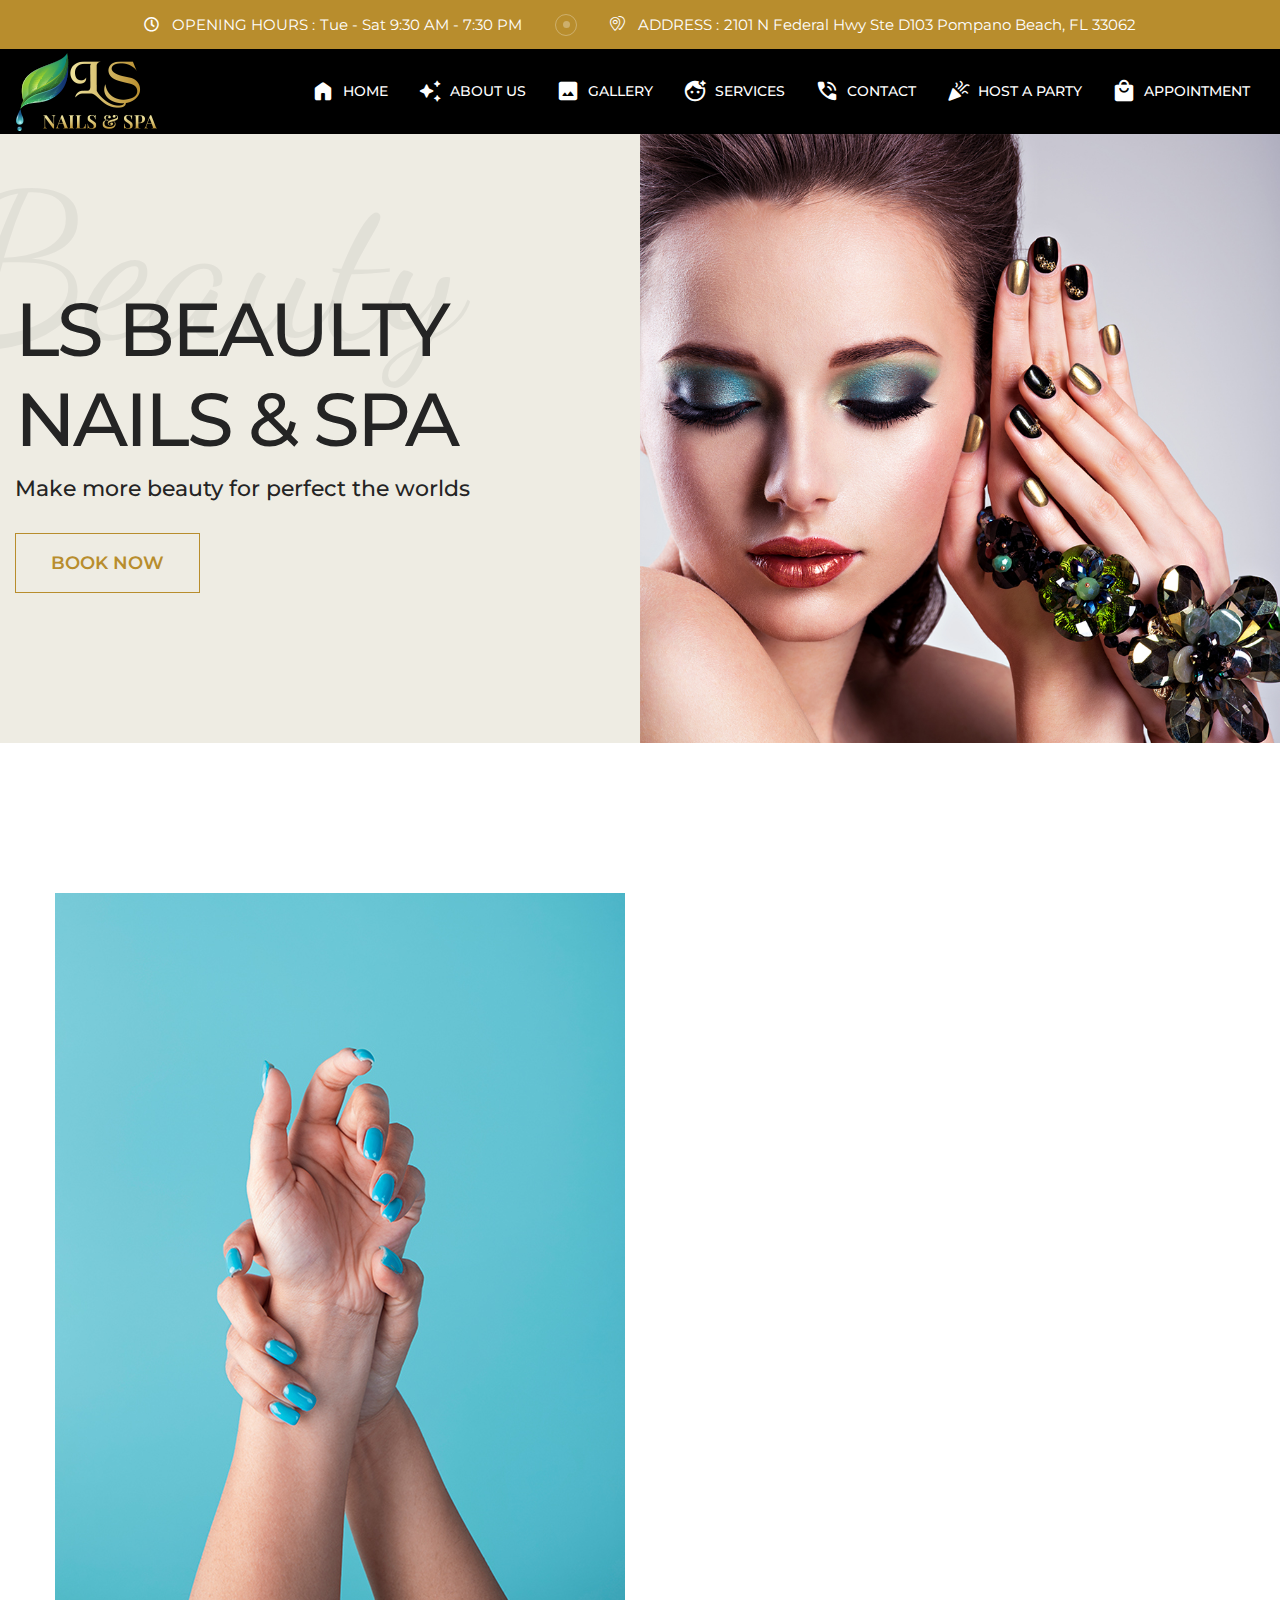
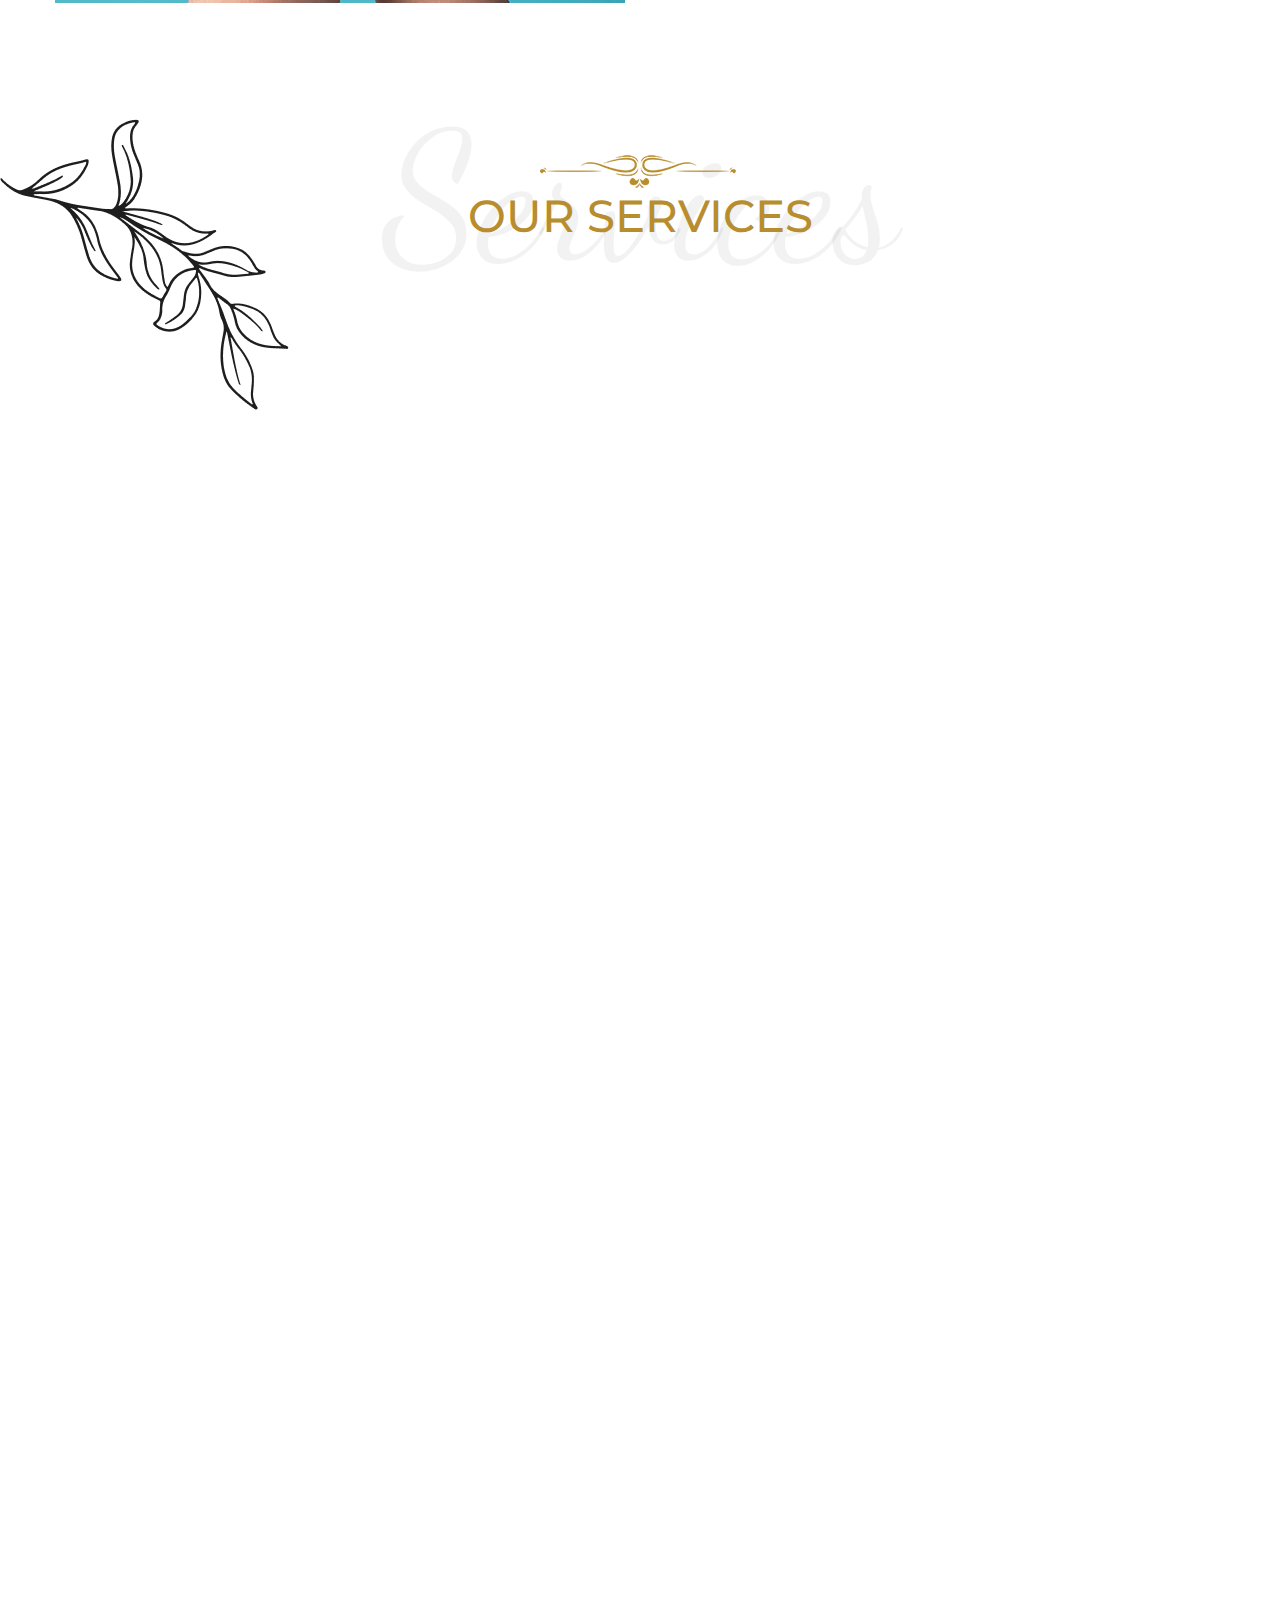
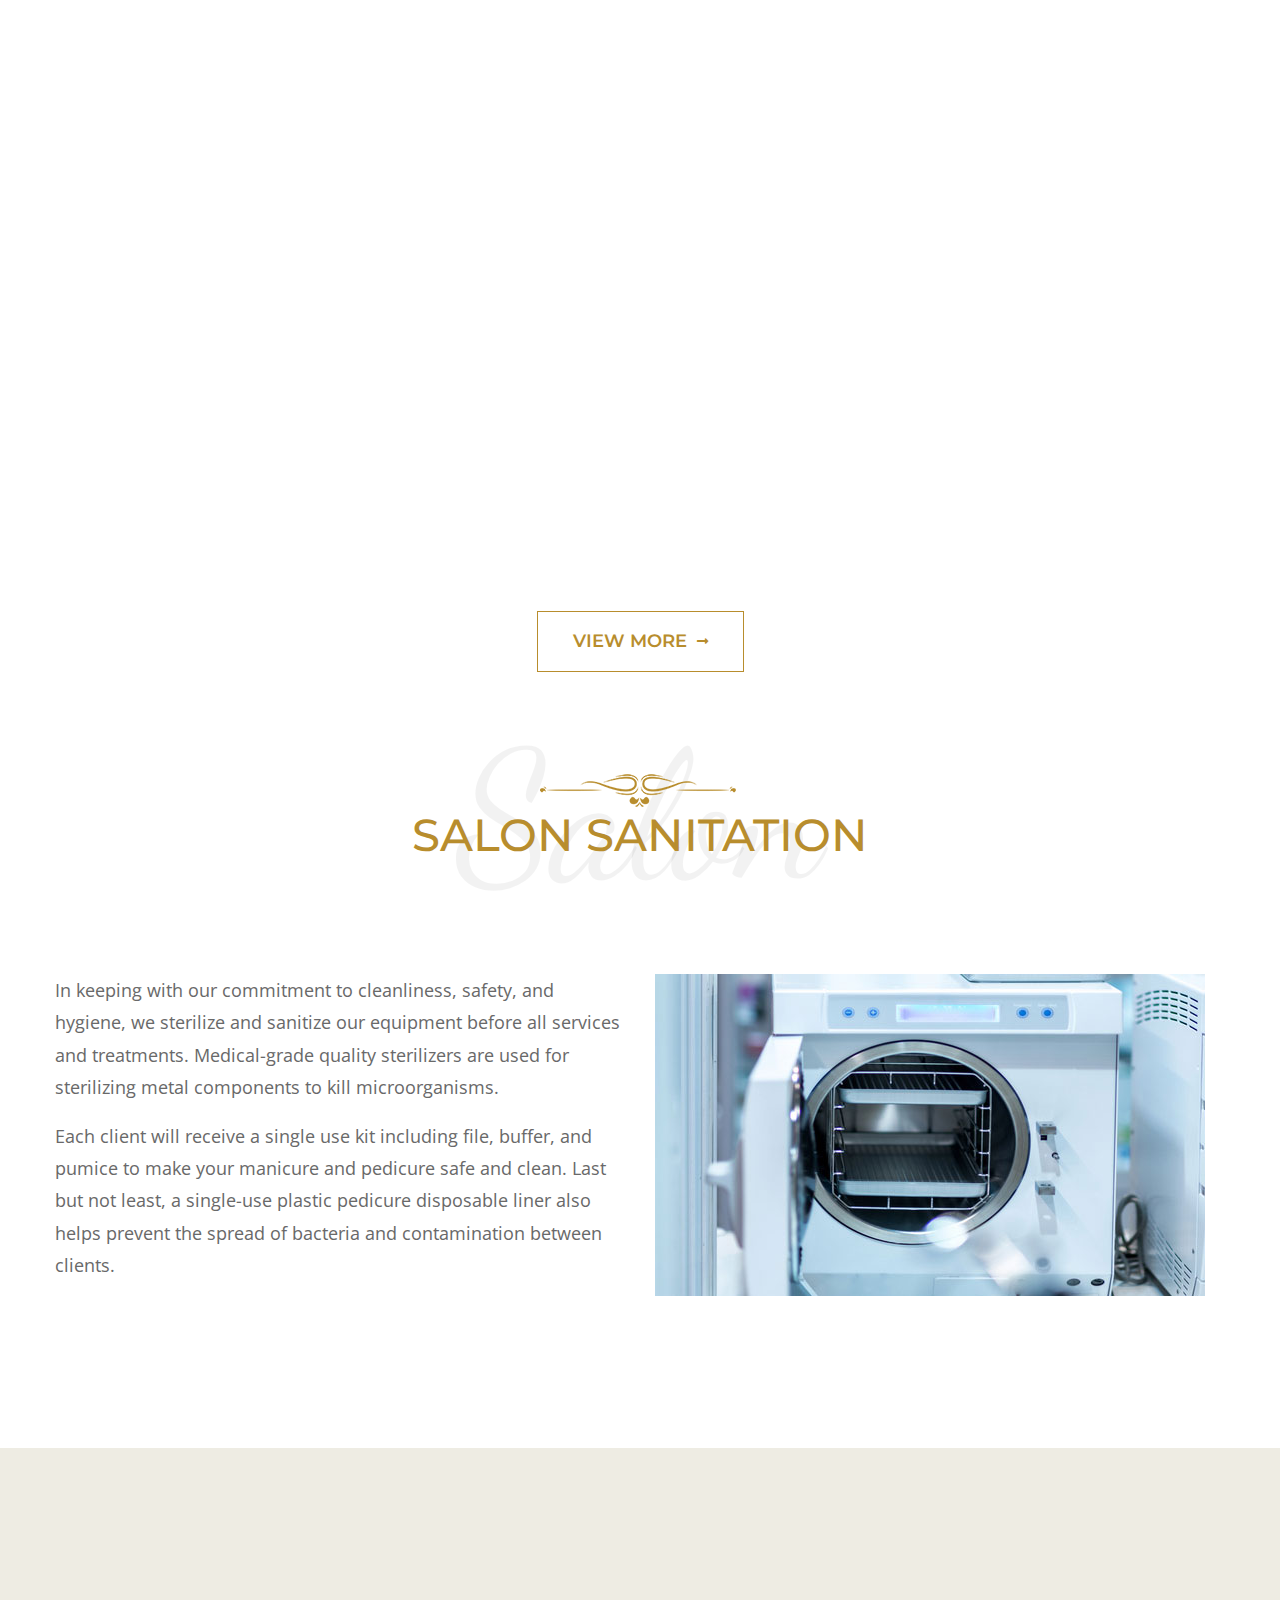
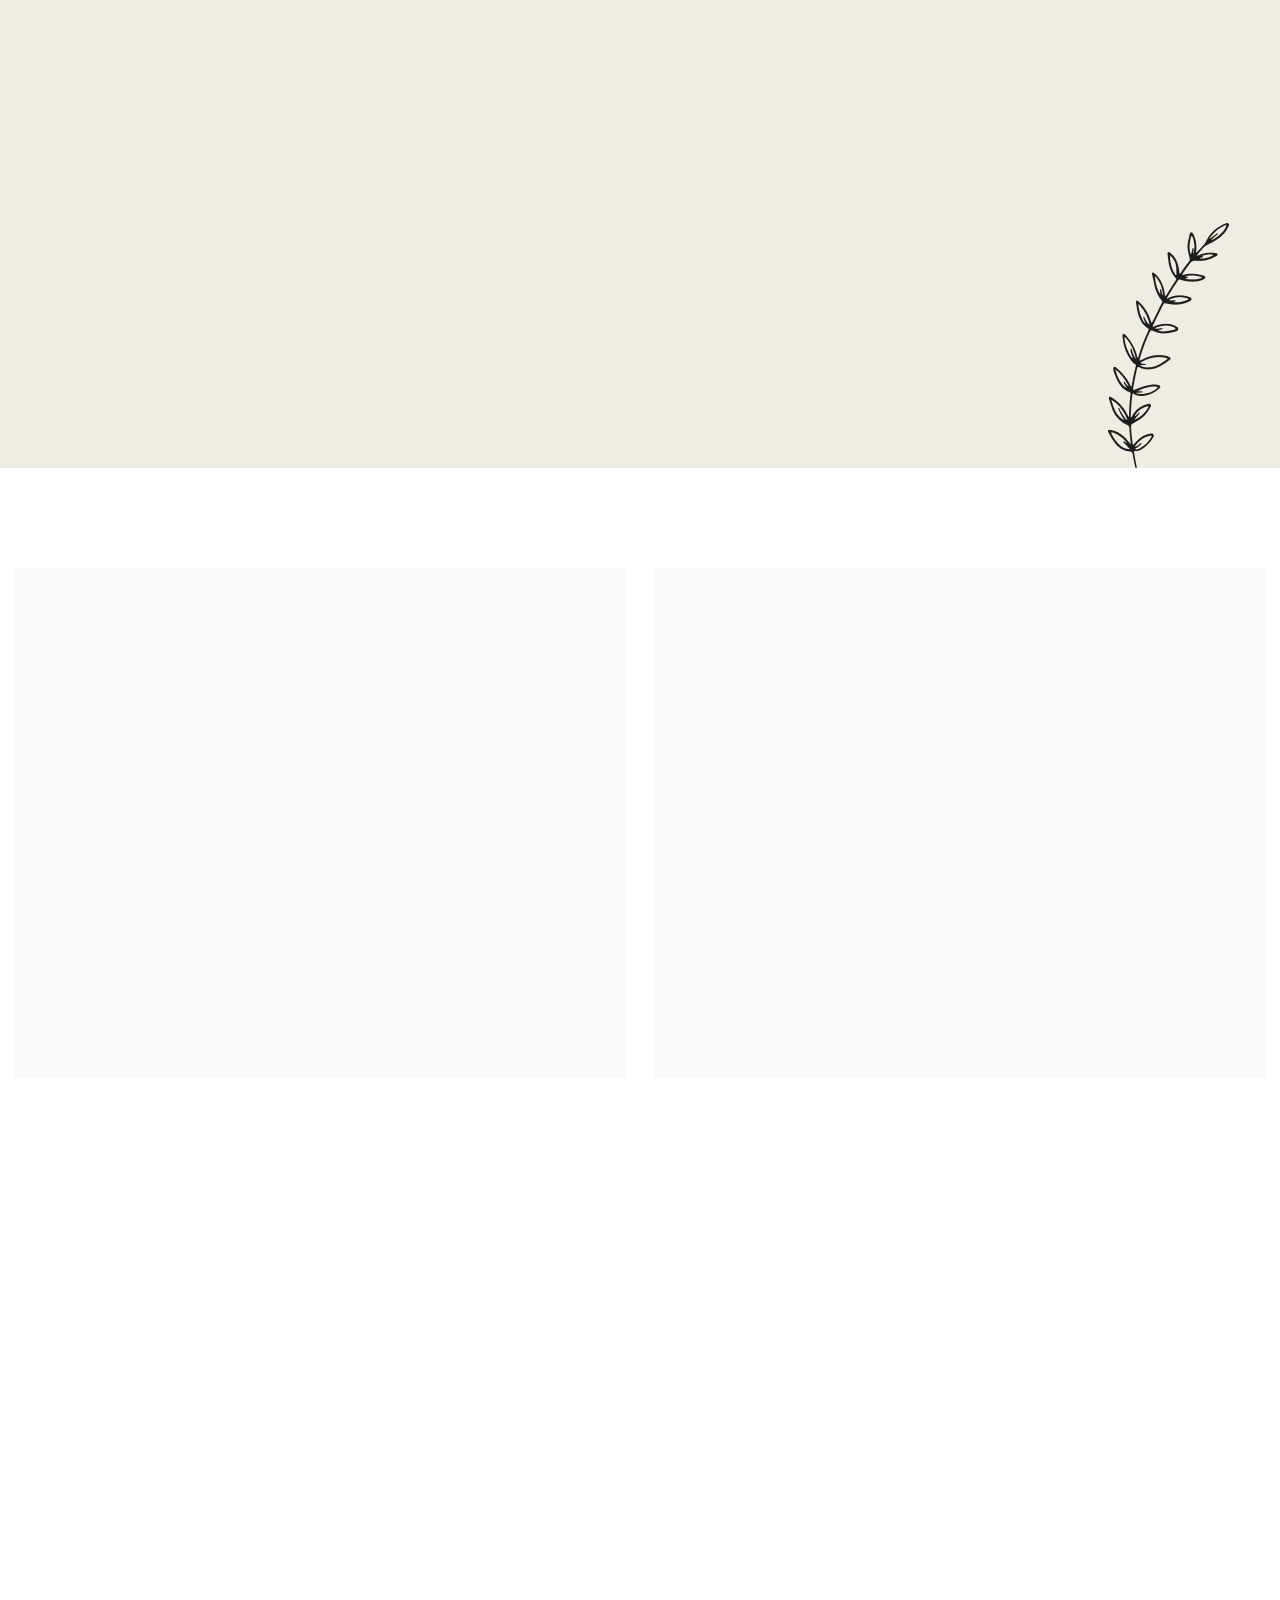
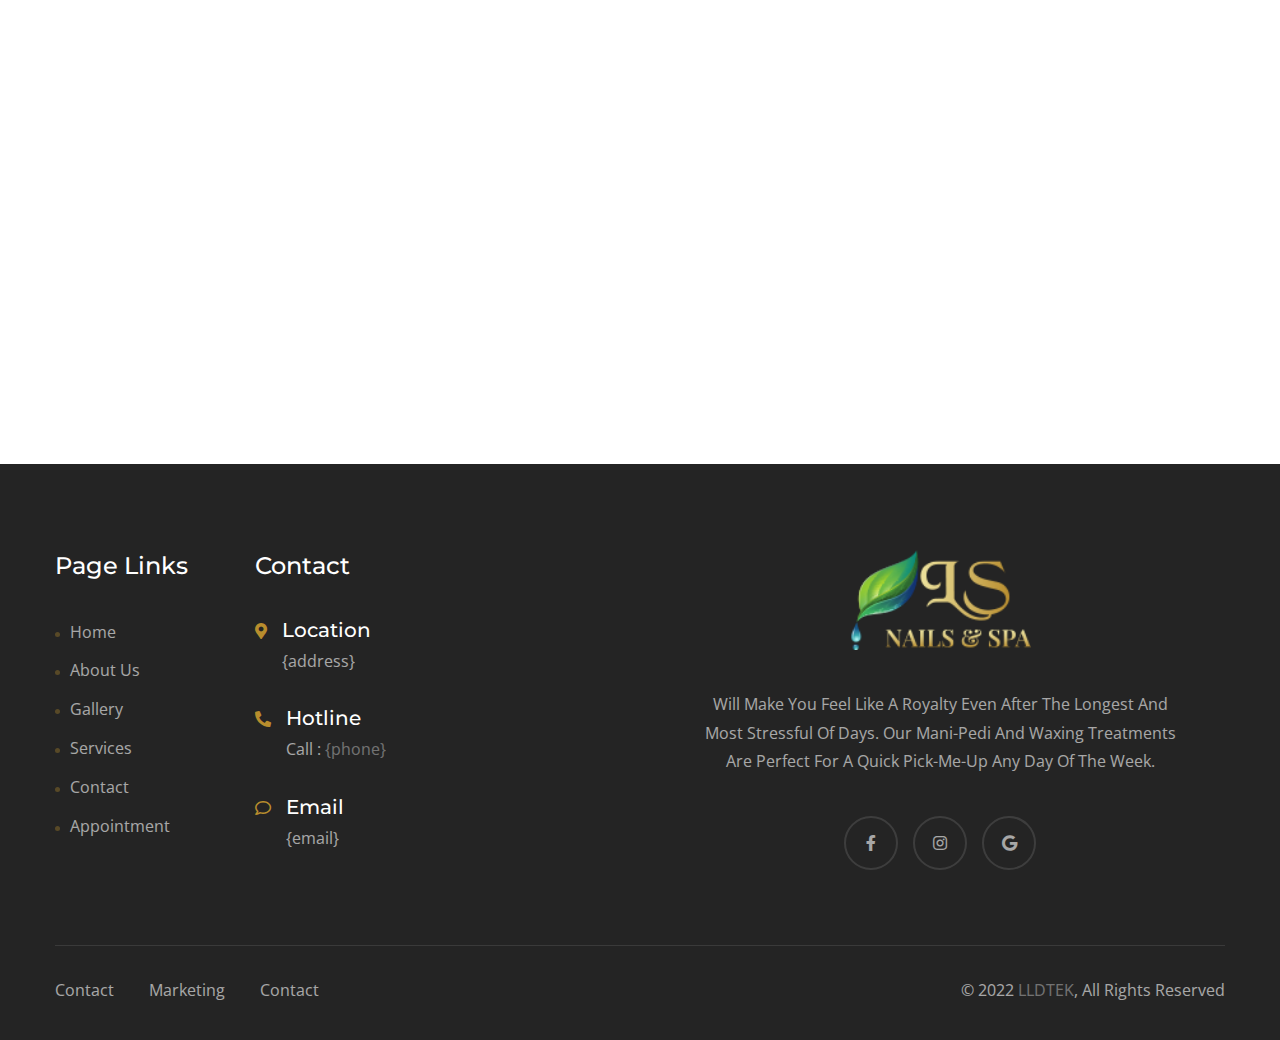
==== index.html @ 0cb838cc "asw" ====
<!DOCTYPE html>
<html lang="zxx">
<head>
    <!--====== Required meta tags ======-->
    <meta charset="utf-8" />
    <meta name="description" content="" />
    <meta http-equiv="X-UA-Compatible" content="IE=edge">
    <meta name="viewport" content="width=device-width, initial-scale=1, shrink-to-fit=no">

    <meta name="description" content="Our salon takes pride in providing our valued customers all good services and customer service satisfaction. At LS Nails & Spa, a wide choice is provided to customers, you can use any services that you like.
    All of our services are at decent prices, so there is no hesitation when you use one or even more services at our salon.">

    <meta name="keyword" content="LS Nails & Spa, LS Nails in Pompano Beach, LS Nails in Florida 33062, nails salon near me, luxury nails, best nails color, nails spa, nails salon, nails bar, perfect nail, nails polish, gel polish, best nail color, nails spa near me, pedicure near me, nail bar near me">

    <meta name="author" content="LS Nails | Top Nails Salon in Florida 33062">

    <!--====== Title ======-->
    <title>LS Nails & Spa | Top Nails Salon in Pompano Beach Florida 33062</title>
    <!--====== Favicon Icon ======-->
    <link rel="shortcut icon" href="assets/images/favicon.png" type="image/x-icon">
    <!--====== Google Fonts ======-->
    <link href="https://fonts.googleapis.com/css2?family=Mulish:wght@400;500;600;700&family=Oswald:wght@300;400;500;600;700&display=swap" rel="stylesheet">
    <!--====== Flaticon ======-->
    <link rel="stylesheet" href="assets/css/flaticon.min.css">
    <!--====== Font Awesome ======-->
    <link rel="stylesheet" href="assets/css/font-awesome-5.9.0.min.css">
    <!--====== Bootstrap ======-->
    <link rel="stylesheet" href="assets/css/bootstrap-4.5.3.min.css">
    <!--====== Magnific Popup ======-->
    <link rel="stylesheet" href="assets/css/magnific-popup.min.css">
    <!--====== Nice Select ======-->
    <link rel="stylesheet" href="assets/css/nice-select.min.css">
    <!--====== Animate ======-->
    <link rel="stylesheet" href="assets/css/animate.min.css">
    <!--====== Slick ======-->
    <link rel="stylesheet" href="assets/css/slick.min.css">
    <!--====== Main Style ======-->
    <link rel="stylesheet" href="assets/css/style.css">
    <link rel="stylesheet" href="assets/css/custom-style.css">

</head>
<body class="home-one">
    <div class="page-wrapper">

        <!-- Preloader -->
        <div class="preloader"></div>

        <!-- main header -->
        <div id="header"></div>
       
       
        <!--Form Back Drop-->
        <div class="form-back-drop"></div>
        
        <!-- Hidden Sidebar -->
        <section class="hidden-bar">
            <div class="inner-box text-center">
                <div class="cross-icon"><span class="fa fa-times"></span></div>
                <div class="title">
                    <h4>Get Appointment</h4>
                </div>

                <!--Appointment Form-->
                <div class="appointment-form">
                    <form method="post" action="contact.html">
                        <div class="form-group">
                            <input type="text" name="text" value="" placeholder="Name" required>
                        </div>
                        <div class="form-group">
                            <input type="email" name="email" value="" placeholder="Email Address" required>
                        </div>
                        <div class="form-group">
                            <textarea placeholder="Message" rows="5"></textarea>
                        </div>
                        <div class="form-group">
                            <button type="submit" class="theme-btn">Submit now</button>
                        </div>
                    </form>
                </div>

                <!--Social Icons-->
                <div class="social-style-one">
                    <a href="#"><i class="fab fa-twitter"></i></a>
                    <a href="#"><i class="fab fa-facebook-f"></i></a>
                    <a href="#"><i class="fab fa-instagram"></i></a>
                    <a href="#"><i class="fab fa-pinterest-p"></i></a>
                </div>
            </div>
        </section>
        <!--End Hidden Sidebar -->
       
        
        <!-- Hero Section Start -->
        <section class="hero-section rel z-1 bgui-primary-light">
            <div class="container">
                <div class="row align-items-center">
                    <div class="col-lg-6 col-md-8 col-sm-10">
                        <div class="hero-content mt-200 mb-220">
                           <span class="bg-text">Beauty</span>
                            <h1 class="wow fadeInUp delay-0-2s">LS Beaulty Nails & Spa</h1>
                            <h5>Make more beauty for perfect the worlds</h5>
                            <div class="hero-btn mt-30 wow fadeInUp delay-0-4s">
                                <a href="about.html" class="theme-btn" data-booking>Book Now</a>
                            </div>
                        </div>
                    </div>
                </div>
            </div>
            <div class="testabc">
                <div class="hero-right-image" style="background-image: url(assets/images/hero/hero-right.jpg);" pic_src="slider" pic_bg></div>
                <div class="hero-right-image" style="background-image: url(assets/images/hero/hero-right.jpg);" pic_src="slider" pic_bg></div>
            </div>
        </section>
        <!-- Hero Section End -->

        
        <!-- About Section Start -->
        <section class="about-section pt-150 rpt-100">
            <div class="container">
                <div class="row align-items-center">
                    <div class="col-lg-6">
                        <div class="about-left rmb-55 wow fadeInLeft delay-0-2s">
                            <img src="assets/images/about/about-left.jpg" alt="About" pic_src="about-left">
                        </div>
                    </div>
                    <div class="col-lg-6">
                        <div class="about-content wow fadeInRight delay-0-2s">
                            <div class="section-title mb-30">
                                <span class="bg-text">about</span>
                                <span class="sub-title">WHY OUR</span>
                                <h2 class="bgui-text-primary">CLIENTS CHOOSE US</h2>
                            </div>
                            <p style="font-size:1rem">Our Salon offers a unique beauty and wellness journey tailored to your specific well-being needs. Featuring natural organic services as well as result-driven treatments, we are committed to providing you with insight to a better, healthier state-being. Our luxurious, modern inspired salon seamlessly balances both your needs and appearance through spectacular spatial offerings including signature spa pedicure and manicure treatments, stunning nail designs, top brand name products, and a warm, welcoming space. There is nothing more important to us than your safety and comfort when you visit our salon. That’s why we pledge to adhere to the highest industry standards. We sanitize and disinfect all reusable nail tools in accordance with state regulations. Any tools that can’t be disinfected are disposed. Book an appointment and let's pamper you today!</p>
                            <a href="about.html" class="theme-btn style-two mt-5" data-booking>Book Now</a>
                        </div>
                    </div>
                </div>
            </div>
        </section>
        <!-- About Section End -->
        
        
        
        
        <!-- Features Section Start -->
        <section class="features-section rel z-1 pt-150 rpt-100">
            <div class="container-fluid">
                <div class="row">
                   <div class="col-xl-3 align-self-end">
                       <div class="features-image left-image wow fadeInDown delay-0-2s">
                           <img src="assets/images/services/feature-left.jpg" alt="Feature" pic_src="feature-left">
                       </div>
                   </div>
                    <div class="col-xl-6">
                        <div class="features-section-content">
                            <div class="section-title text-center mb-15">
                                <div><img src="images/ls-nails-spa-line-title.png"></div>
                                <span class="bg-text">Services</span>
                                <!-- <span class="sub-title">What We Do</span> -->
                                <h2 class="bgui-text-primary">OUR SERVICES</h2>
                            </div>
                            <div class="features-item-wrap pb-50">
                                <div class="feature-item wow fadeInUp delay-0-2s d-block text-center">
                                    <div class="icon m-auto bg-size-cover" pic_src="our-service-01" pic_bg></div>
                                    <div class="feature-content mt-25">
                                        <h4><div>PEDICURES</div></h4>
                                        <span style="font-size:15px">Delight Your Feet With Our Sole Saving Treatment. Includes Nail Trimming, Shaping, Cuticle Grooming, Buffing And Callus Removal.</span>
                                    </div>
                                </div>
                                <div class="feature-item wow fadeInUp delay-0-4s d-block text-center">
                                    <div class="icon m-auto bg-size-cover" pic_src="our-service-02" pic_bg></div>
                                    <div class="feature-content mt-25">
                                        <h4><div>MANICURES</div></h4>
                                        <span style="font-size:16px">Includes Nail Trimming And Shaping, Cuticle Grooming, Buffing, Lotion Massage, And A Color Of Your Choice.</span>
                                    </div>
                                </div>
                                <div class="feature-item wow fadeInUp delay-0-6s d-block text-center">
                                    <div class="icon m-auto bg-size-cover" pic_src="our-service-03" pic_bg></div>
                                    <div class="feature-content mt-25">
                                        <h4><div>DIPPING POWDER</div></h4>
                                        <span style="font-size:15px">Natural And Healthy Treatments For Your Real Nails. Unlike Gel Or Acrylic, There Is No Liquid And No Primer.</span>
                                    </div>
                                </div>
                                <div class="feature-item wow fadeInUp delay-0-8s d-block text-center">
                                    <div class="icon m-auto bg-size-cover" pic_src="our-service-04" pic_bg></div>
                                    <div class="feature-content mt-25">
                                        <h4><div>MICROLYSIS</div></h4>
                                        <span style="font-size:15px">Hair Removal – Conductive Electrolytic Gel Is Massage Across The Skin Deep To The Root To Stop Hair Growth.</span>
                                    </div>
                                </div>
                            </div>
                        </div>
                    </div>
                    <div class="col-xl-3">
                        <div class="features-image right-image wow fadeInUp delay-0-2s">
                            <img src="assets/images/services/feature-right.jpg" alt="Feature" pic_src="feature-right">
                        </div>
                    </div>
                </div>
            </div>
            <div class="reatures-leaf">
                <img src="assets/images/shapes/feature-leaf.png" alt="Leaf">
            </div>
        </section>
        <!-- Features Section End -->
        
        
        
        
        <!-- Project Section Start -->
        <section class="project-section pt-50 rpt-110 pb-50 rpb-50">
            <div class="container">
                <div class="row align-items-end project-active">
                    <div class="item col-md-4 col-sm-6">
                        <div class="project-item mt-140 wow fadeInUp delay-0-2s">
                            <img src="assets/images/projects/project-1.jpg" alt="Feature" pic_src="project-1">
                            <div class="project-content">
                                <h5>GEL SERVICES</h5>
                            </div>
                        </div>
                    </div>
                    <div class="item col-md-4 col-sm-6">
                        <div class="project-item wow fadeInUp delay-0-4s">
                            <img src="assets/images/projects/project-3.jpg" alt="Feature" pic_src="project-2">
                            <div class="project-content">
                                <h5>EYELASHES</h5>
                            </div>
                        </div>
                    </div>
                    <div class="item col-md-4 col-sm-6">
                        <div class="project-item mt-75 ml-lg-auto wow fadeInUp delay-0-6s">
                            <img src="assets/images/projects/project-5.jpg" alt="Feature" pic_src="project-3">
                            <div class="project-content">
                                <h5>WAXING</h5>
                            </div>
                        </div>
                    </div>
                    <div class="item col-md-4 col-sm-6">
                        <div class="project-item mb-80 wow fadeInUp delay-0-2s">
                            <img src="assets/images/projects/project-4.jpg" alt="Feature" pic_src="project-4">
                            <div class="project-content">
                                <h5>THREADING & TINTING</h5>
                            </div>
                        </div>
                    </div>
                    <div class="item col-md-4 col-sm-6">
                        <div class="project-item ml-lg-auto wow fadeInUp delay-0-4s">
                            <img src="assets/images/projects/project-6.jpg" alt="Feature" pic_src="project-5">
                            <div class="project-content">
                                <h5>MASSAGES</h5>
                            </div>
                        </div>
                    </div>
                    <div class="item col-md-4 col-sm-6">
                        <div class="project-item wow fadeInUp delay-0-6s">
                            <img src="assets/images/projects/project-2.jpg" alt="Feature" pic_src="project-6">
                            <div class="project-content">
                                <h5>SKIN CARE</h5>
                            </div>
                        </div>
                    </div>
                   <div class="item col-lg-12">
                       <div class="project-btn text-center">
                           <a href="gallery.html" class="theme-btn">view more <i class="fas fa-long-arrow-alt-right"></i></a>
                       </div>
                   </div>
                </div>
            </div>
        </section>
        <!-- Project Section End -->

        <!-- Project Section Start -->
        <section class="project-section pt-50 rpt-50 pb-150 rpb-100">
            <div class="container">
                <div class="row">
                    <div class="col-lg-12">
                        <div class="section-title text-center pb-100">
                            <div><img src="images/ls-nails-spa-line-title.png"></div>
                            <span class="bg-text">Salon</span>
                            <!-- <span class="sub-title">What We Do</span> -->
                            <h2 class="bgui-text-primary">SALON SANITATION</h2>
                        </div>
                    </div>
                    <div class="col-lg-6">
                        <p>
                            In keeping with our commitment to cleanliness, safety, and hygiene, we sterilize and sanitize our equipment before all services and treatments. Medical-grade quality sterilizers are used for sterilizing metal components to kill microorganisms.
                        </p>
                        <p>
                            Each client will receive a single use kit including file, buffer, and pumice to make your manicure and pedicure safe and clean. Last but not least, a single-use plastic pedicure disposable liner also helps prevent the spread of bacteria and contamination between clients.
                        </p>
                    </div>
                    <div class="col-lg-6">
                        <img src="" alt="" pic_src="salon-sanitation">
                    </div>
                </div>
            </div>
        </section>
        <!-- Project Section End -->

        <!-- Feedback Section Start -->
        <div class="feedback-section rel z-1 bg-butter">
            <div class="container-fluid p-0">
                <div class="row">
                    <div class="col-xl-6">
                        <div class="feedback-left-image bgs-cover h-100 wow fadeInLeft delay-0-2s" style="background-image: url(assets/images/testimonials/testimonial-left.jpg);" pic_src="testimonial-left" pic_bg></div>
                    </div>
                    <div class="col-xl-6">
                       <div class="feedback-wrap rel my-145 rm-100 text-center wow fadeInRight delay-0-2s">
                           <span class="bg-text">Feedback</span>
                            <div class="feedback-item-wrap mb-35">
                                <div class="feedback-content-item">
                                    I got there around 5:30 ish for a gel <span class="font-weight-bold">pedicure</span>. I was in & out in about a 1/2 hour. They are very nice & the you ladies that work there are great. <span class="font-weight-bold">Thank you</span> 😊
                                </div>
                                <div class="feedback-content-item">
                                    <br>Jelly spa was EVERYTHING it was laid back and I love my toes and nails...
                                </div>
                                <div class="feedback-content-item">
                                    Omg I found my new spot, it's been hard to find a <span class="font-weight-bold">good nail</span> tech, but Mia is wonderful, she does a awesome job, i already made my 2nd appt.
                                </div>
                                <div class="feedback-content-item">
                                    <br>Very good pedicure! I'm from out of town. Walked in and was helped right away. <span class="font-weight-bold">Excellent</span> experience!
                                </div>
                            </div>
                            <div class="feedback-logo-wrap">
                                <img class="d-none" src="assets/images/testimonials/logo-1.png" alt="Feedback">
                                <img class="d-none"src="assets/images/testimonials/logo-2.png" alt="Feedback">
                                <img class="d-none"src="assets/images/testimonials/logo-3.png" alt="Feedback">
                                <img class="d-none" src="assets/images/testimonials/logo-1.png" alt="Feedback">
                            </div>
                       </div>
                       
                   </div>
                </div>
            </div>
            <div class="feedback-leaf">
                <img src="assets/images/shapes/feedback-leaf.png" alt="Feedback Leaf">
            </div>
        </div>
        <!-- Feedback Section End -->
        
        <!-- Booking Section Start -->
        <section class="booking-section pt-100">
            <div class="container-fluid">
                <div class="row">
                    <div class="col-xl-6">
                       <div class="booking-item">
                           <div class="booking-image wow fadeInUp delay-0-2s" style="background-image: url(assets/images/booking/booking-left.jpg);" pic_src="booking-left" pic_bg></div>
                            <div class="booking-content wow fadeInUp delay-0-4s">
                                <span class="bg-text">Booking</span>
                                <h3>Working Hours</h3>
                                <p>Quis autem vel eum repreh enderit voluptate velit esse quame molestiae consequatur veillum</p>
                                <ul>
                                    <li>
                                       <i class="far fa-clock"></i>
                                       <div class="booking-info">
                                           <p>{time_1} <br>{time_2}</p>
                                            <a href="" class="theme-btn" data-booking>appointment <i class="fas fa-long-arrow-alt-right"></i></a>
                                        </div>
                                    </li>
                                </ul>
                           </div>
                       </div>
                    </div>
                    <div class="col-xl-6">
                       <div class="booking-item">
                           <div class="booking-image wow fadeInUp delay-0-6s" style="background-image: url(assets/images/booking/booking-right.jpg);" pic_src="booking-right" pic_bg></div>
                            <div class="booking-content wow fadeInUp delay-0-8s">
                                <span class="bg-text">address</span>
                                <h3>Contact us</h3>
                                <p>Quis autem vel eum repreh enderit voluptate velit esse quame molestiae consequatur veillum</p>
                                <ul>
                                    <li>
                                        <i class="far fa-clock"></i>
                                        <div class="booking-info">
                                            <h5>Location</h5>
                                            <p>{address}</p>
                                        </div>
                                    </li>
                                    <li>
                                        <i class="far fa-clock"></i>
                                        <div class="booking-info">
                                            <h5>Hotline</h5>
                                            <p>Call : <a href="" data-phone>{phone}</a></p>
                                        </div>
                                    </li>
                                </ul>
                           </div>
                       </div>
                    </div>
                </div>
            </div>
        </section>
        <!-- Booking Section End -->
        
        <!-- Category Section Start -->
        <section class="category-section">
            <div class="category-item bg-butter wow fadeInUp delay-0-2s">
                <i class="flaticon-nail"></i>
                <div class="category-title">
                    <span class="bg-text">Service</span>
                    <h4><a href="services.html">Nail Services</a></h4>
                </div>
                 <a href="services.html" class="read-more">read more <i class="fas fa-long-arrow-alt-right"></i></a>
                <div class="for-border"></div>
            </div>
            <div class="category-item bg-light-gray wow fadeInUp delay-0-4s">
                <i class="flaticon-eyebrow"></i>
                <div class="category-title">
                    <span class="bg-text">Service</span>
                    <h4><a href="services.html">Eyebrow Trends</a></h4>
                </div>
                 <a href="services.html" class="read-more">read more <i class="fas fa-long-arrow-alt-right"></i></a>
                 <div class="for-border"></div>
            </div>
            <div class="category-item bg-butter wow fadeInUp delay-0-6s">
                <i class="flaticon-hairdresser"></i>
                <div class="category-title">
                    <span class="bg-text">Service</span>
                    <h4><a href="services.html">Microlysis</a></h4>
                </div>
                 <a href="services.html" class="read-more">read more <i class="fas fa-long-arrow-alt-right"></i></a>
                 <div class="for-border"></div>
            </div>
            <div class="category-item bg-light-gray wow fadeInUp delay-0-8s">
                <i class="flaticon-pedicure"></i>
                <div class="category-title">
                    <span class="bg-text">Service</span>
                    <h4><a href="services.html">Pedicure</a></h4>
                </div>
                 <a href="services.html" class="read-more">read more <i class="fas fa-long-arrow-alt-right"></i></a>
                 <div class="for-border"></div>
            </div>
            <div class="category-item bg-butter wow fadeInUp delay-1-0s">
                <i class="flaticon-cosmetics"></i>
                <div class="category-title">
                    <span class="bg-text">Service</span>
                    <h4><a href="services.html">Make Up</a></h4>
                </div>
                 <a href="services.html" class="read-more">read more <i class="fas fa-long-arrow-alt-right"></i></a>
                 <div class="for-border"></div>
            </div>
        </section>
        <!-- Category Section End -->

        <!-- Instagram Section Start -->
        <div class="instagram-section photography__images">
            <div class="instagram-item wow fadeInUp delay-0-2s m-0">
                <img src="assets/images/instagram/instagram-1.jpg" pic_src="photography-1">
                <a href="./images/home/ls-nails-spa-photography-1.jpg"><i class="fa fa-camera"></i></a>
            </div>
            <div class="instagram-item wow fadeInUp delay-0-2s m-0">
                <img src="assets/images/instagram/instagram-1.jpg" pic_src="photography-2">
                <a href="./images/home/ls-nails-spa-photography-2.jpg"><i class="fa fa-camera"></i></a>
            </div>
            <div class="instagram-item wow fadeInUp delay-0-2s m-0">
                <img src="assets/images/instagram/instagram-1.jpg" pic_src="photography-3">
                <a href="./images/home/ls-nails-spa-photography-3.jpg"><i class="fa fa-camera"></i></a>
            </div>
            <div class="instagram-item wow fadeInUp delay-0-2s m-0">
                <img src="assets/images/instagram/instagram-1.jpg" pic_src="photography-4">
                <a href="./images/home/ls-nails-spa-photography-4.jpg"><i class="fa fa-camera"></i></a>
            </div>
            <div class="instagram-item wow fadeInUp delay-0-2s m-0">
                <img src="assets/images/instagram/instagram-5.jpg" pic_src="photography-5">
                <a href="./images/home/ls-nails-spa-photography-5.jpg"><i class="fa fa-camera"></i></a>
            </div>
        </div>
        <!-- Instagram Section End -->
        
        <!-- Footer Area Start -->
        <div id="footer"></div>
        <!-- Footer Area End -->

    </div>
    <!--End pagewrapper-->
   
    <!-- Scroll Top Button -->
    <button class="scroll-top scroll-to-target" data-target="html"><span class="fa fa-angle-up"></span></button>
    

    <!--====== Jquery ======-->
    <script src="assets/js/jquery-3.6.0.min.js"></script>
    <!--====== Bootstrap ======-->
    <script src="assets/js/bootstrap.min.js"></script>
    <!--====== Appear Js ======-->
    <script src="assets/js/appear.min.js"></script>
    <!--====== Slick ======-->
    <script src="assets/js/slick.min.js"></script>
    <!--====== Magnific Popup ======-->
    <script src="assets/js/jquery.magnific-popup.min.js"></script>
    <!--====== Nice Select ======-->
    <script src="assets/js/jquery.nice-select.min.js"></script>
    <!--====== Image Loader ======-->
    <script src="assets/js/imagesloaded.pkgd.min.js"></script>
    <!--====== Skill bar ======-->
    <script src="assets/js/skill.bars.jquery.min.js"></script>
    <!--====== Isotope ======-->
    <script src="assets/js/isotope.pkgd.min.js"></script>
    <!--  WOW Animation -->
    <script src="assets/js/wow.min.js"></script>
    <!-- Custom script -->
    <script src="assets/js/script.js"></script>

    <script src="./scripts/components.js"></script>
</body>
</html>
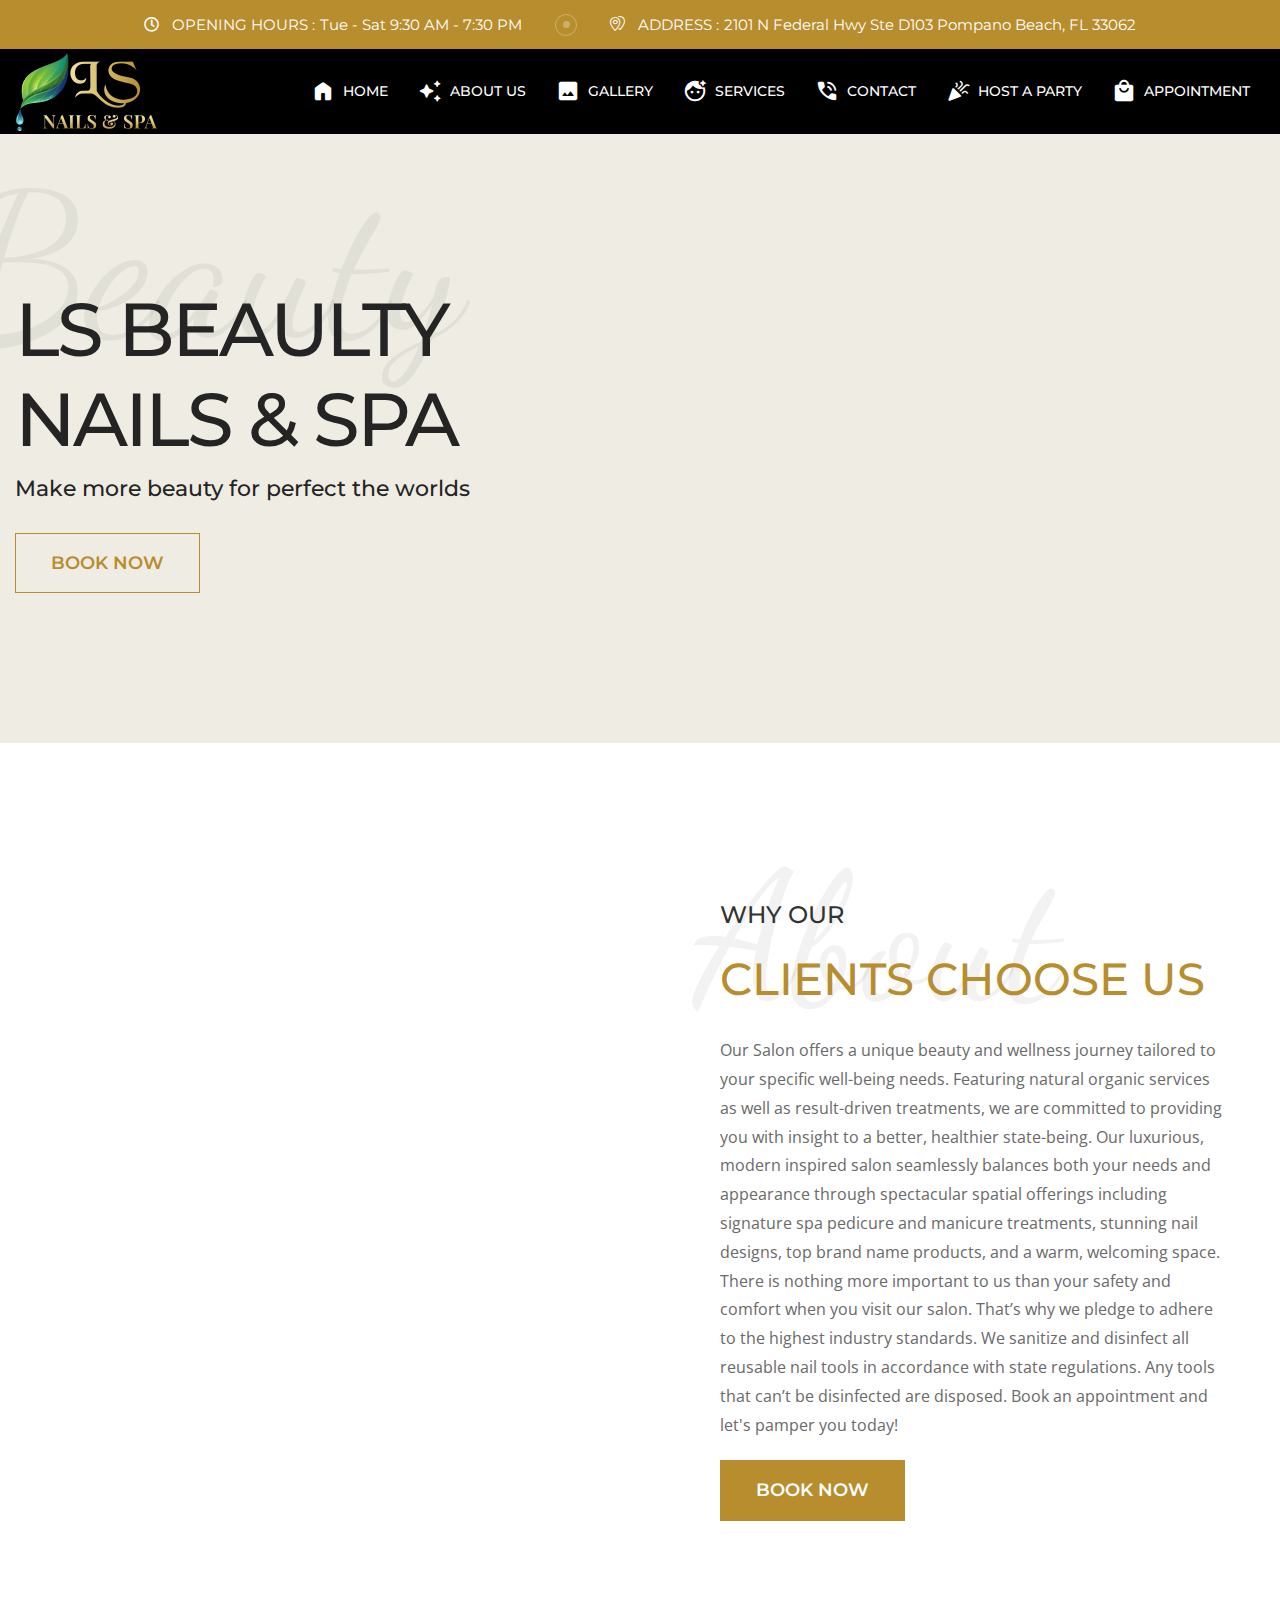
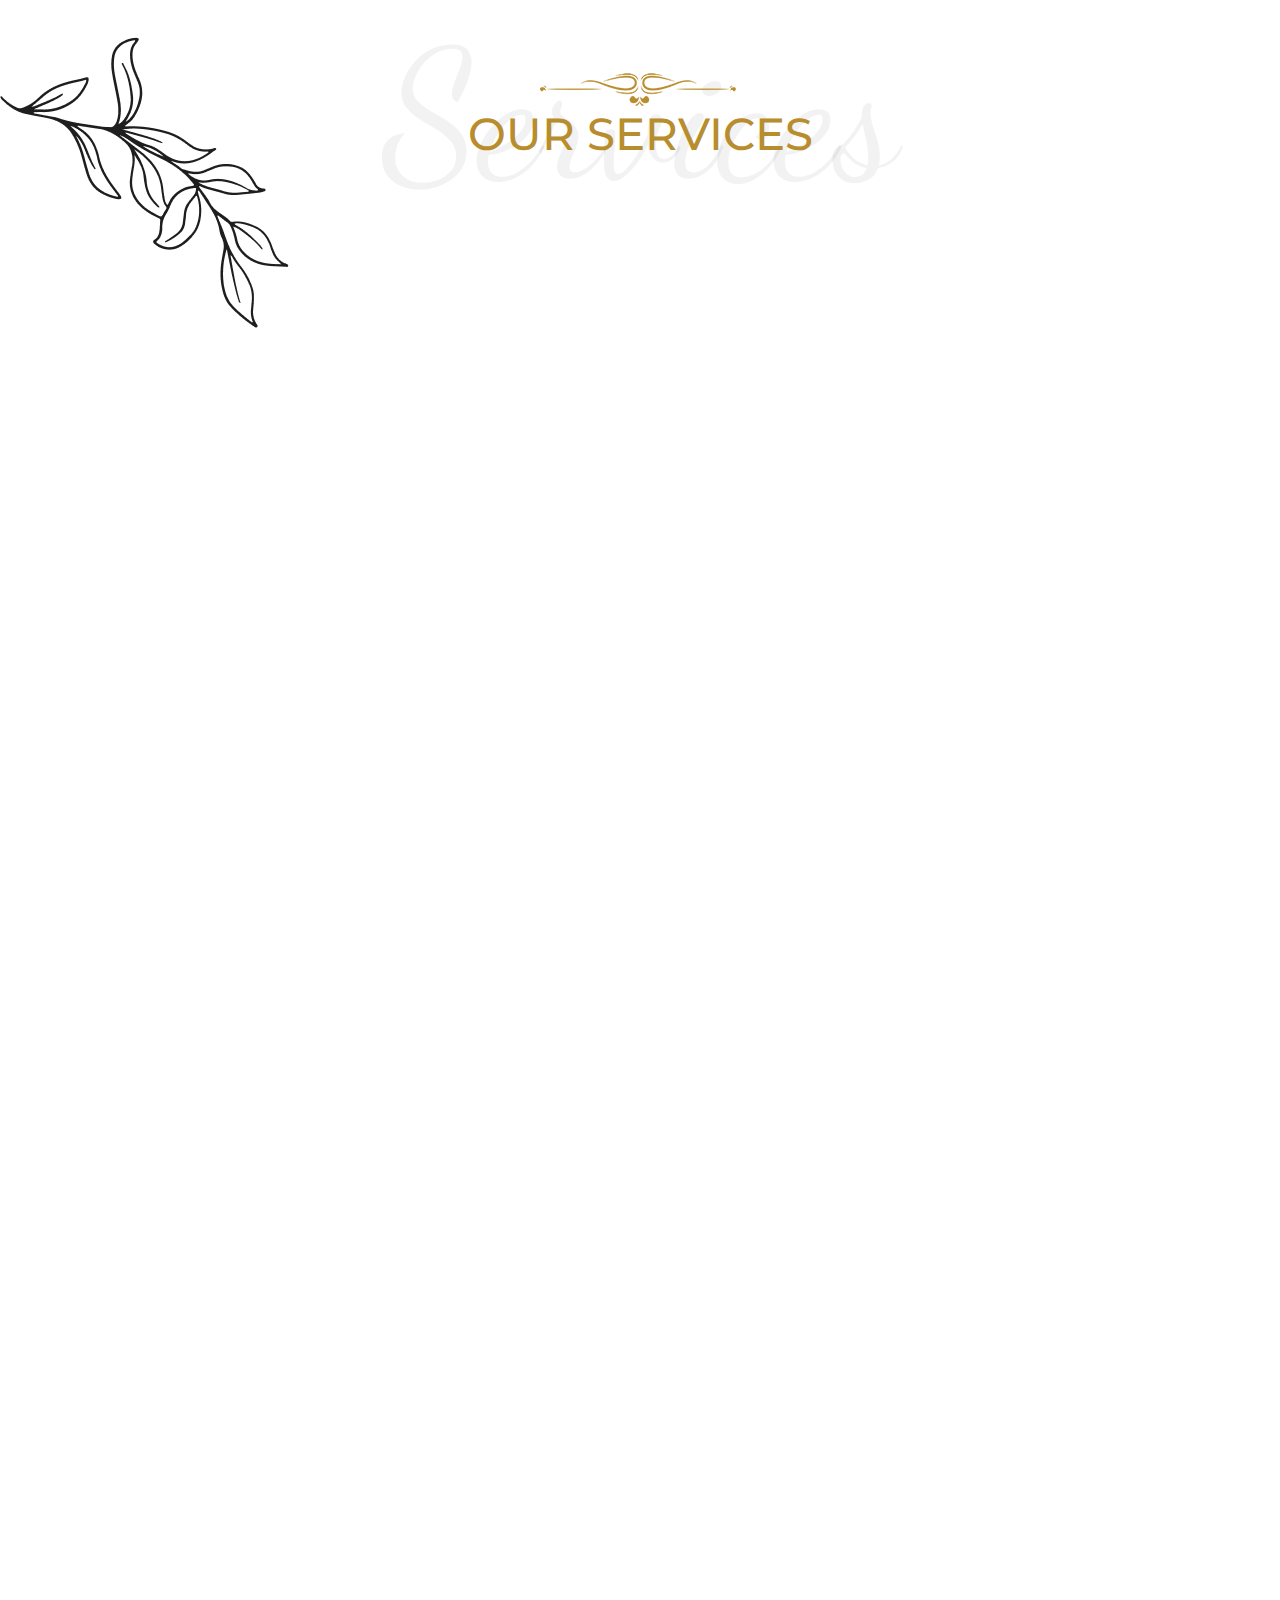
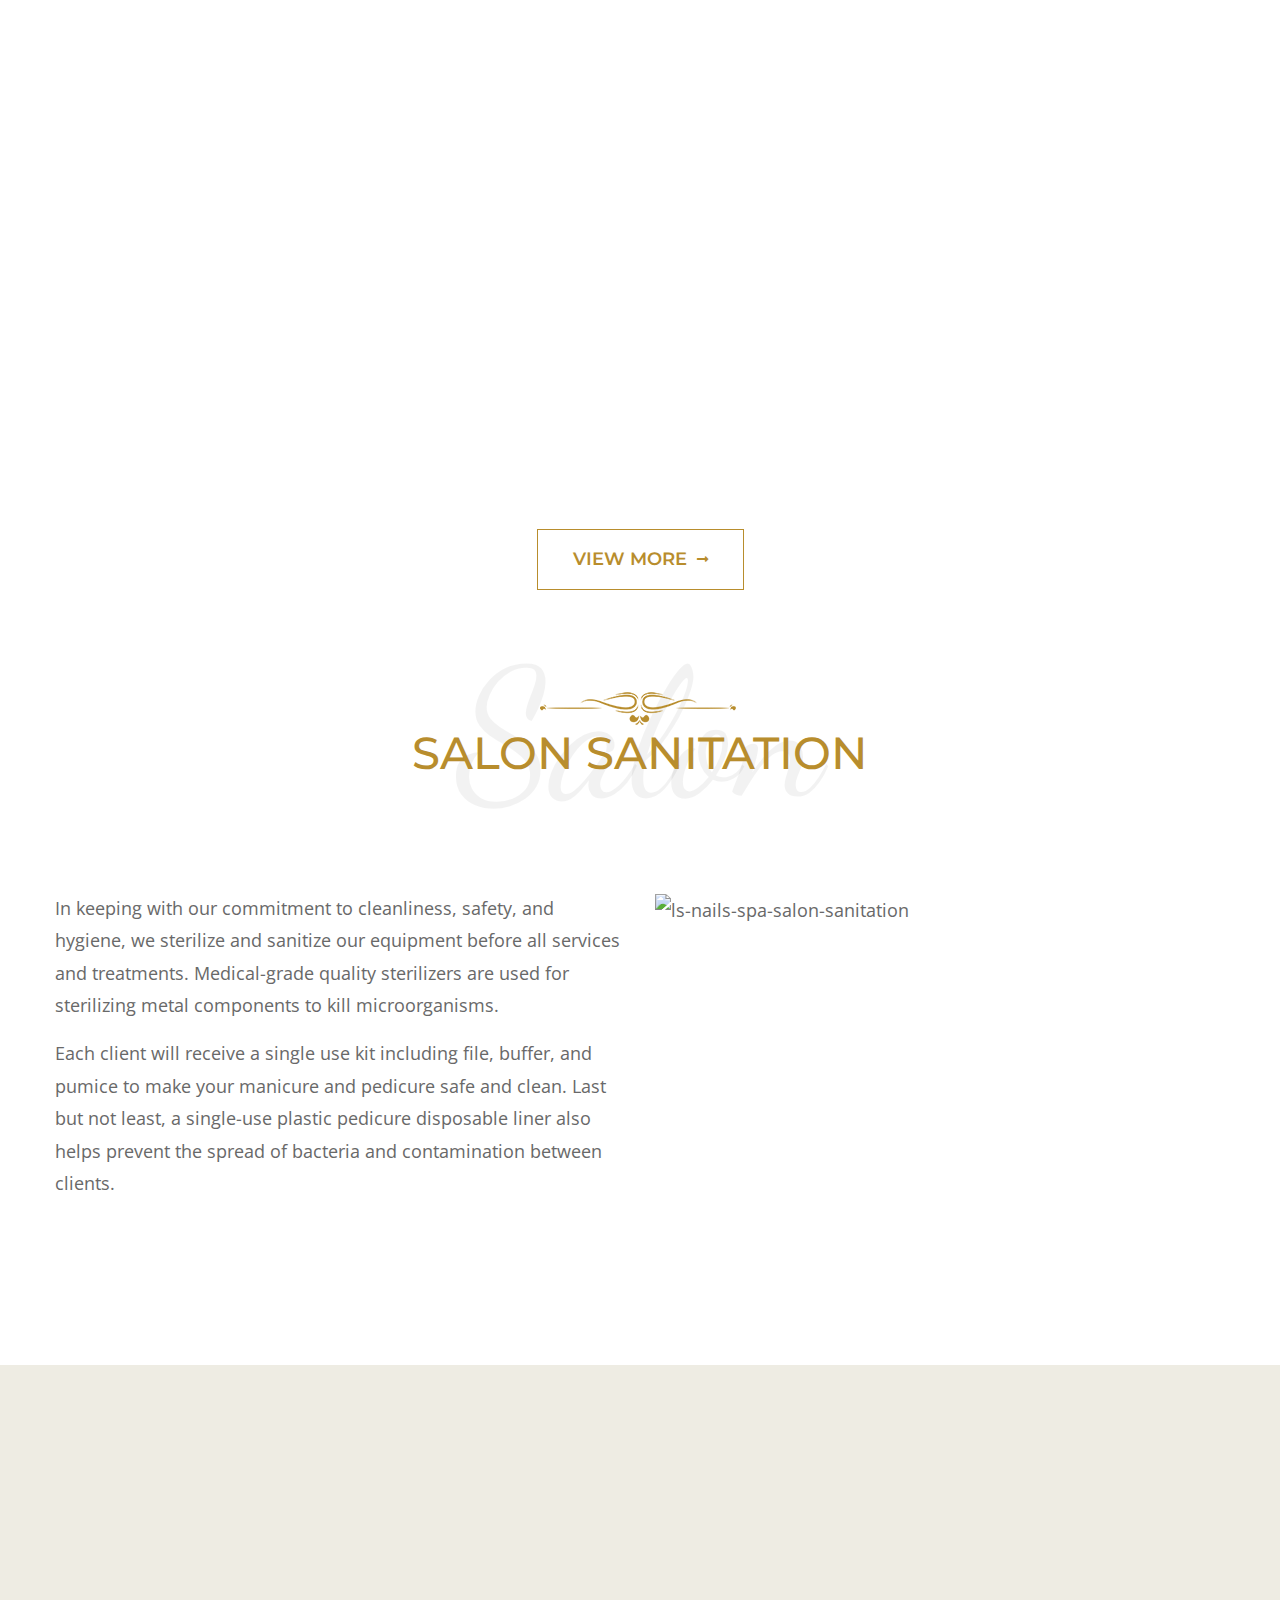
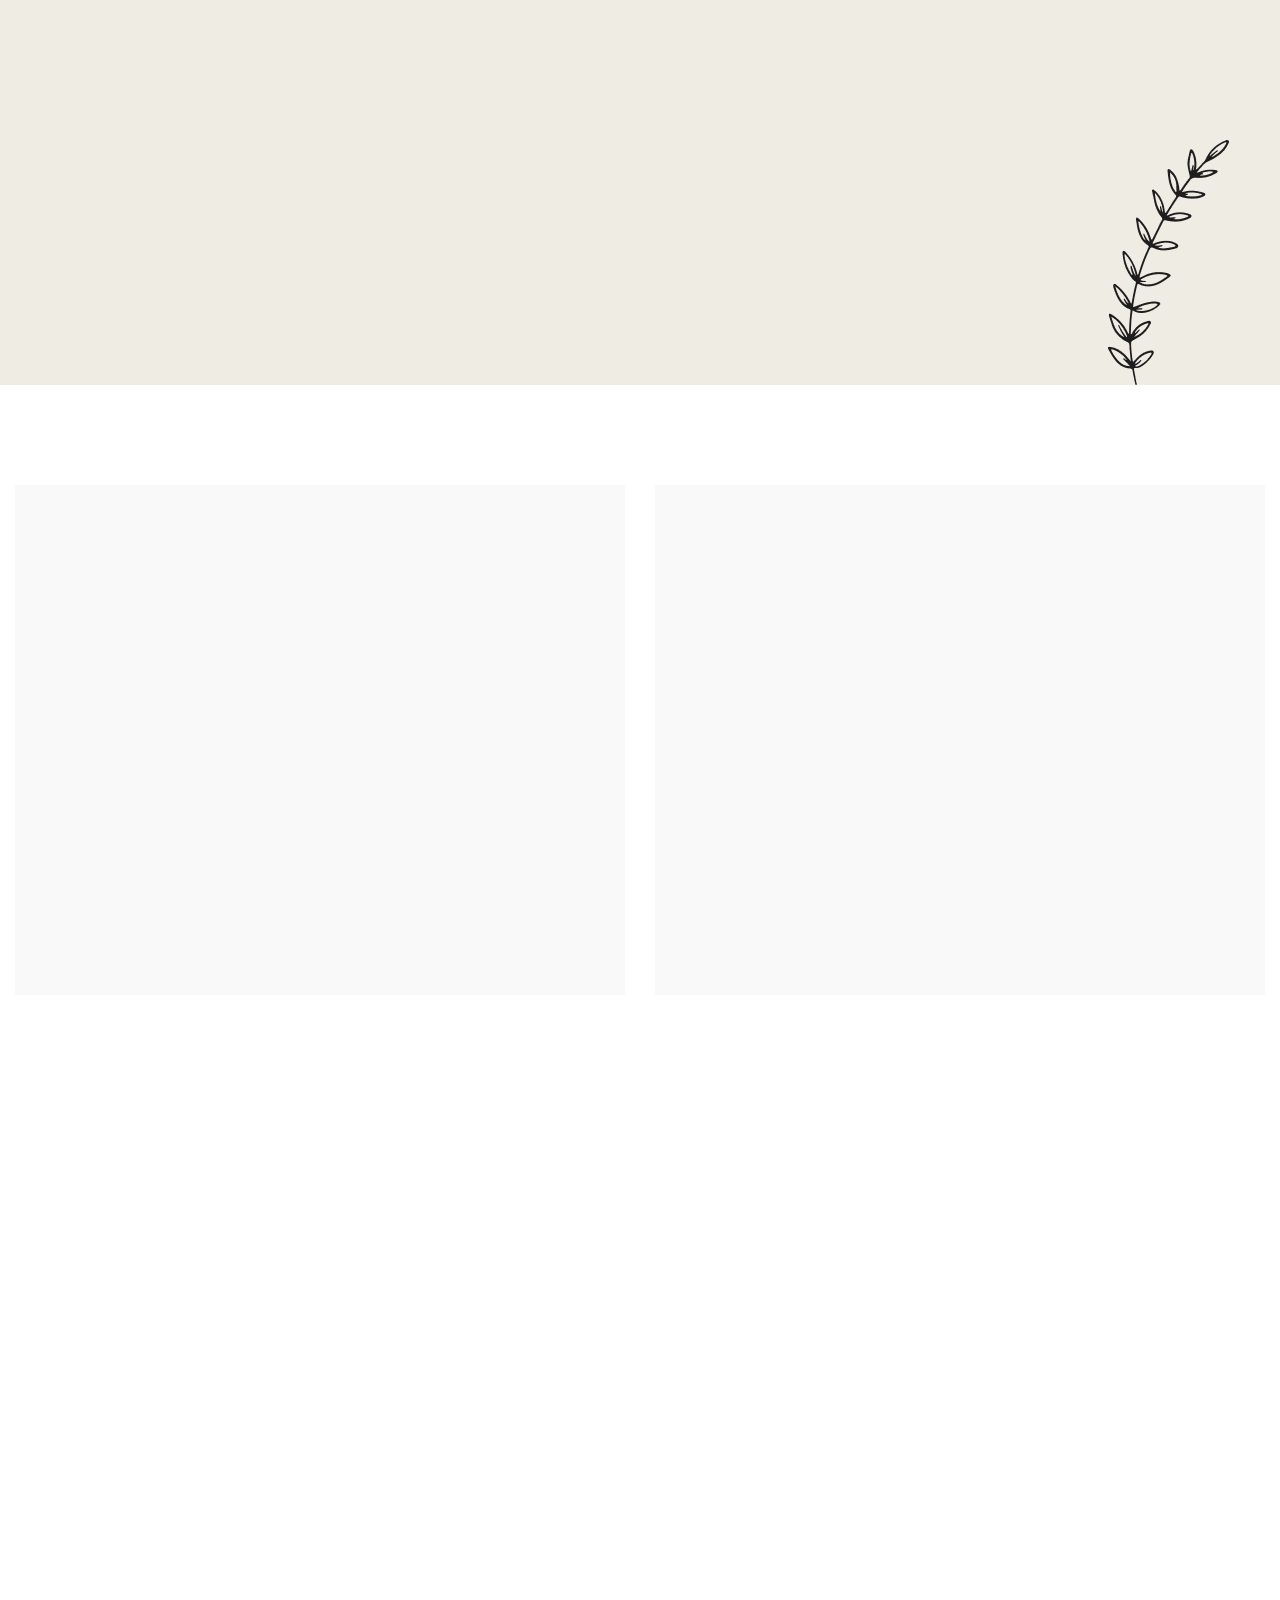
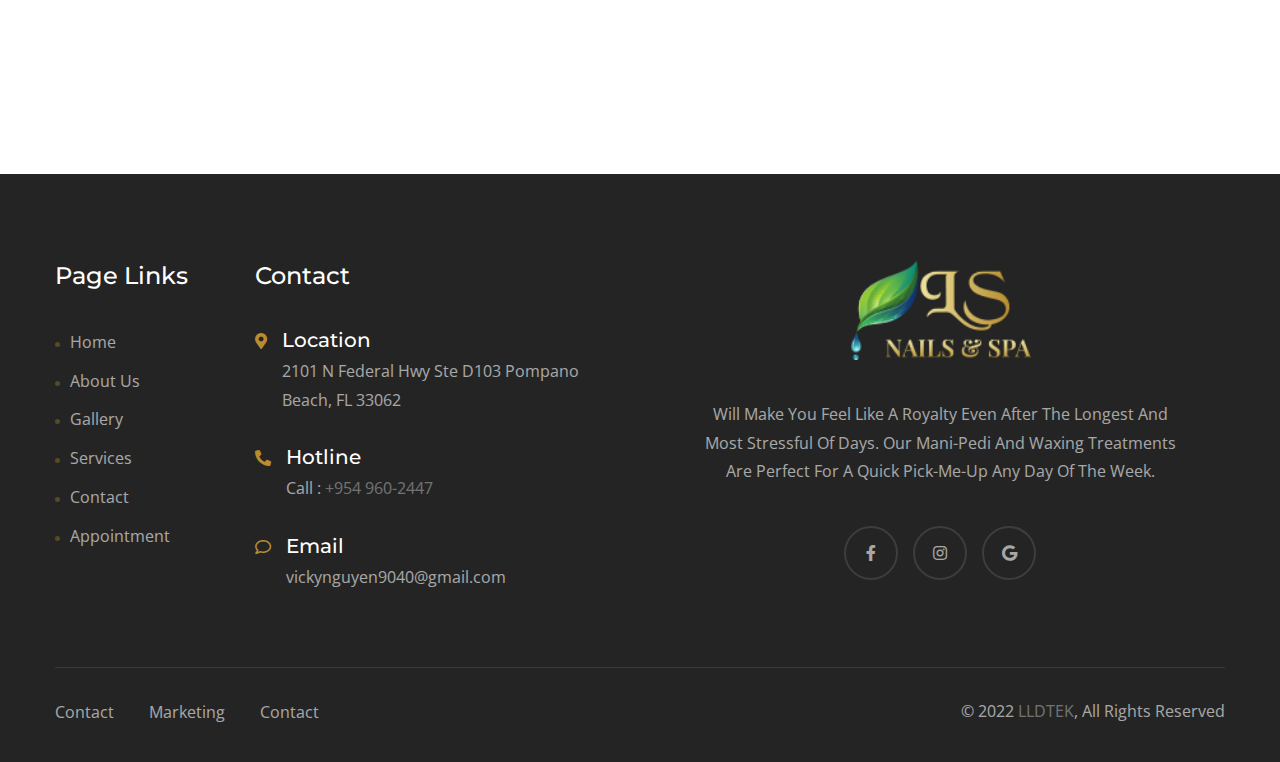
==== commit a75cdfec: "asdw" ====
--- a/index.html
+++ b/index.html
@@ -120,7 +120,7 @@
                 <div class="row align-items-center">
                     <div class="col-lg-6">
                         <div class="about-left rmb-55 wow fadeInLeft delay-0-2s">
-                            <img src="assets/images/about/about-left.jpg" alt="About" pic_src="about-left">
+                            <img src="images/about/ls-nails-spa-about-left" alt="About" pic_src="about-left">
                         </div>
                     </div>
                     <div class="col-lg-6">
